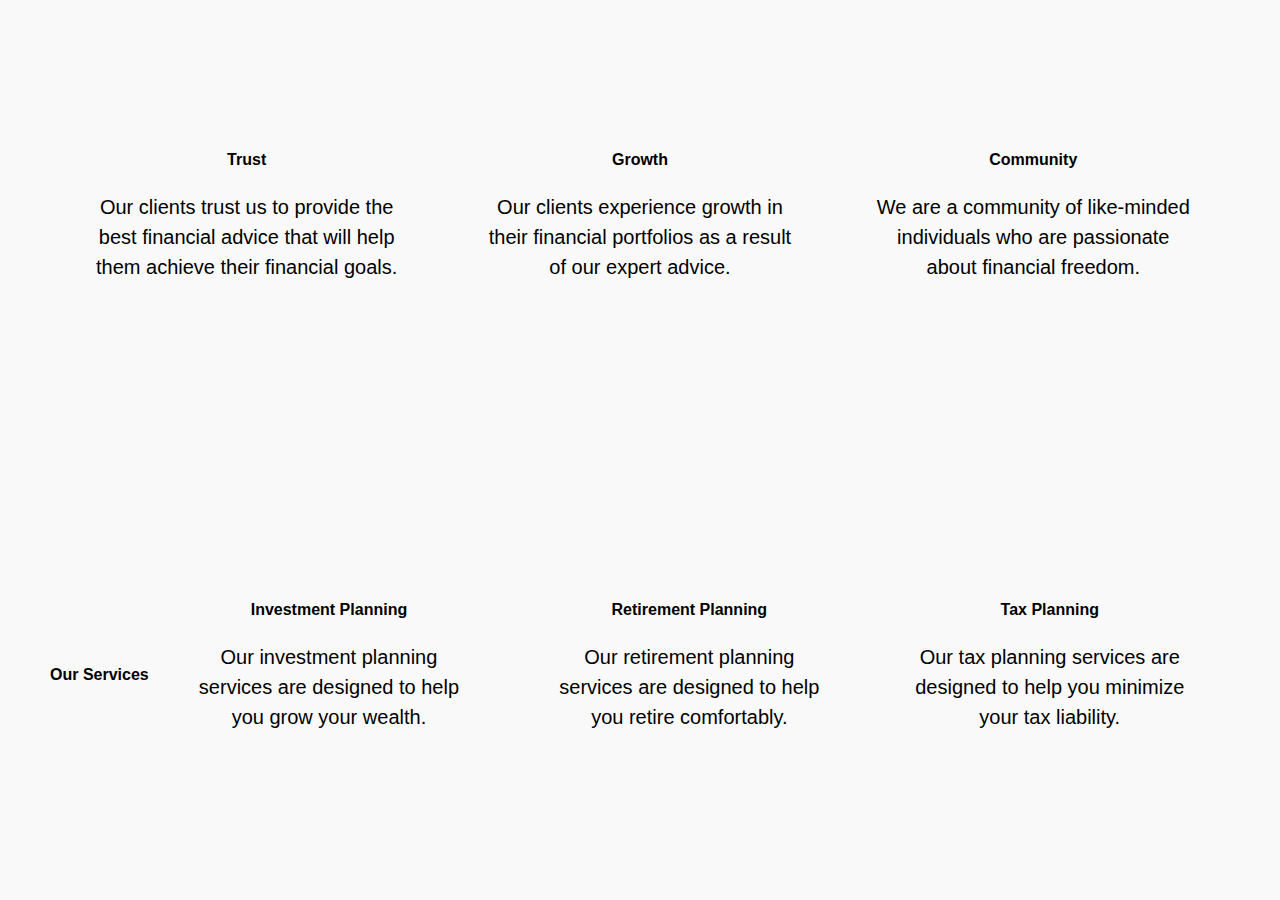
==== about.html @ 316d9f43 "first commit" ====
<!DOCTYPE html>
<html lang="en">
<head>
    <meta charset="UTF-8">
    <meta name="viewport" content="width=device-width, initial-scale=1.0">
    <title>Document</title>
    <link rel = "stylesheet" type = "text/css" href = "./assets/styles.css" />   
    <link rel = "stylesheet" type = "text/css" href = "./assets/about.css" />  
</head>
<body>  
    <!-- Selling Points -->
    <section id="selling-points">
        <div class="selling-point">
            <i class="fas fa-handshake"></i>
            <h2>Trust</h2>
            <p>Our clients trust us to provide the best financial advice that will help them achieve their financial goals.</p>
        </div>
        <div class="selling-point">
            <i class="fas fa-chart-line"></i>
            <h2>Growth</h2>
            <p>Our clients experience growth in their financial portfolios as a result of our expert advice.</p>
        </div>
        <div class="selling-point">
            <i class="fas fa-user-friends"></i>
            <h2>Community</h2>
            <p>We are a community of like-minded individuals who are passionate about financial freedom.</p>
        </div>

    </section>
     <!-- Services -->
    <section id="services">
        <h2>Our Services</h2>
        <div class="service">
            <i class="fas fa-chart-line"></i>
            <h3>Investment Planning</h3>
            <p>Our investment planning services are designed to help you grow your wealth.</p>
        </div>
        <div class="service">
            <i class="fas fa-hand-holding-usd"></i>
            <h3>Retirement Planning</h3>
            <p>Our retirement planning services are designed to help you retire comfortably.</p>
        </div>
        <div class="service">
            <i class="fas fa-file-invoice-dollar"></i>
            <h3>Tax Planning</h3>
            <p>Our tax planning services are designed to help you minimize your tax liability.</p>
        </div>
    </section>
    <script src="./src/index.js"></script>
    <script src="./src/font-awesome.js" crossorigin=" anonymous"></script>
</body>
</html>
---- assets/styles.css ----
@font-face {
    font-family: 'Lato';
    src: url('../font/Lato-Black.ttf') format('truetype');
    font-weight: normal;
    font-style: normal;
}

@font-face {
    font-family: 'Lato';
    src: url('../font/Lato-Thin.ttf') format('truetype');
    font-weight: normal;
    font-style: normal;
}

@font-face {
    font-family: 'Lato';
    src: url('../font/Lato-Regular.ttf') format('truetype');
    font-weight: normal;
    font-style: normal;
}


*{
    margin: 0;
    padding:0;
    box-sizing: border-box;
    text-decoration: none;
    list-style: none;
    font-size: 16px;
    font-family: "Lato", sans-serif;
}
h1{
    font-size: 36px;
    font-weight: 700;
}
body{
    background-color: #ffffff;
    color: #000;
}
.title{
    text-align: center;
    padding: 20px;
    font-size: 45px;
    margin: 50px;
}
#navbar{
    display: flex;
    justify-content: space-between;
    flex-direction: row;
    align-items: center;
    padding: 10px 50px;
    height: 10vh;
    background-color: #f9f9f9;
    box-shadow: 0 2px 5px rgba(0,0,0,0.1);
    position: fixed;
    width: 100%;
    z-index: 100;
}
#navbar img{
    width: fit-content;
    height: 80px;
}
#nav-links{
    display: flex;
    justify-content: space-between;
    flex-direction: row;
}
#nav-links  a{
    margin: 0 10px;
    color: #000;
    font-size: 20px;
}
#nav-links a:hover{
    color: #fda145;
}
.main-btn{
    background-color: #fda145;
    color: #fff;
    padding: 15px 20px;
    border-radius: 5px;
    font-size: 16px;
    cursor: pointer;
    border: none;
    border-radius: 4px;
}
.secondary-btn{
    background-color: #fff;
    color: #000;
    padding: 15px 20px;
    border-radius: 5px;
    font-size: 16px;
    cursor: pointer;
    border: 1px solid #000;
}
#hero{
    display: flex;
    justify-content: space-between;
    flex-direction: row;
    align-items: center;
    padding: 0 50px;
    height: 50vh;
    background-color: #fda145;
    color: #fff;
    background-image: linear-gradient(rgba(0, 0, 0, 0.6), rgba(0, 0, 0, 0.5)), url(../assets/working.jpg);
    height: 100vh;
    background-position: center;
    background-repeat: no-repeat;
    background-size: cover;
    position: relative;
}
.hero-content{
    text-align: center;
    width: 80%;
    margin: auto auto;
    line-height: 1.5;
}
#hero h1{
    font-size: 50px;
    font-weight: 700;
    padding: 20px;
    text-transform: uppercase;
    letter-spacing: 3px;
}
#hero p{
    font-size: 25px;
    padding: 20px;
}
#hero .main-btn{
    margin: 20px;
    font-size: 25px;
    padding: 15px 40px;
    text-transform: uppercase;
}
/*about*/
#about{
    display: flex;
    justify-content: space-between;
    flex-direction: row;
    align-items: center;
    margin: 0 50px;
    height: 50vh;
    background-color: #f9f9f9;
    color: #000;
}

#about img {
    width: 40%;
    height: auto;
    margin-right: 20px;
}
.about-summary{
    text-align: center;
    width: 50%;
    margin: auto auto;
    line-height: 1.5;
}

#about h2 {
    font-size: 30px;
    font-weight: 700;
    padding: 10px 0;
}

#about p {
    font-size: 18px;
    padding: 10px 0;
}

#about .main-btn {
    margin-top: 20px;
}
/*services*/
#service-summary{
    display:grid;
    grid-template-columns: repeat(3, 1fr);
    padding: 15px; 
    width: 95%;  
    margin: 0 auto; 
}
.service{
    margin: auto auto;
    line-height: 1.5;
    text-align: center;
    padding: 15px;
}
.service i{
    font-size: 50px;
    color: #fda145;
}
.service h2{
    font-size: 22px;
    font-weight: 700;
    padding: 15px;
}
.service p{
    font-size: 20px;
    padding: 15px;
}
/*testimonials*/
#testimonials{
    display: flex;
    justify-content: space-between;
    flex-direction: row;
    align-items: center;
    padding: 0 50px;
    height: 50vh;
    background-color: #fda145;
    color: #fff;
}
.testimonial{
    text-align: center;
    width: 30%;
    margin: auto auto;
    line-height: 1.5;
}
.testimonial h1{
    font-size: 30px;
    font-weight: 700;
    padding: 20px;
    text-transform: uppercase;
    letter-spacing: 3px;
}
.testimonial p{
    font-size: 20px;
    padding: 20px;
}

/*footer*/
footer{
    display: flex;
    justify-content: space-between;
    flex-direction: row;
    align-items: center;
    padding: 0 50px;
    height: fit-content;
    margin-top: 50px;
    background-color: #fda145;
    padding: 40px;
}
#footer-logo img{
    height: 100px;
    padding-bottom: 30px;
}
#footer-links{
    display: flex;
    justify-content: space-between;
    flex-direction: column;
}
#footer-links a{
    margin: 0 10px;
    font-size: 18px;
    padding: 10px;
    text-align: center;
}
#footer-links a:hover{
    color: #000;
}
#footer-socials i{
    font-size: 24px;
    margin: 0 10px;
}
#footer-socials i:hover{
    color: #000;
}
footer h3{
    font-size: 24px;
    font-weight: 700;
    padding: 20px;
}

/*media queries*/
---- assets/about.css ----
/*selling points*/
#selling-points{
    display: flex;
    justify-content: space-between;
    flex-direction: row;
    align-items: center;
    padding: 0 50px;
    height: 50vh;
    background-color: #f9f9f9;
    color: #000;
}
.selling-point{
    text-align: center;
    width: 30%;
    margin: auto auto;
    line-height: 1.5;
}
.selling-point h1{
    font-size: 30px;
    font-weight: 700;
    padding: 20px;
    text-transform: uppercase;
    letter-spacing: 3px;
}
.selling-point p{
    font-size: 20px;
    padding: 20px;
}/*about*/
#about{
    display: flex;
    justify-content: space-between;
    flex-direction: row;
    align-items: center;
    padding: 0 50px;
    height: 50vh;
    background-color: #fda145;
    color: #fff;
}
.about-content{
    text-align: center;
    width: 50%;
    margin: auto auto;
    line-height: 1.5;
}
#about h1{
    font-size: 50px;
    font-weight: 700;
    padding: 20px;
    text-transform: uppercase;
    letter-spacing: 3px;
}
#about p{
    font-size: 25px;
    padding: 20px;
}
/*services*/
#services{
    display: flex;
    justify-content: space-between;
    flex-direction: row;
    align-items: center;
    padding: 0 50px;
    height: 50vh;
    background-color: #f9f9f9;
    color: #000;
}
.service{
    text-align: center;
    width: 30%;
    margin: auto auto;
    line-height: 1.5;
}
.service h1{
    font-size: 30px;
    font-weight: 700;
    padding: 20px;
    text-transform: uppercase;
    letter-spacing: 3px;
}
.service p{
    font-size: 20px;
    padding: 20px;
}
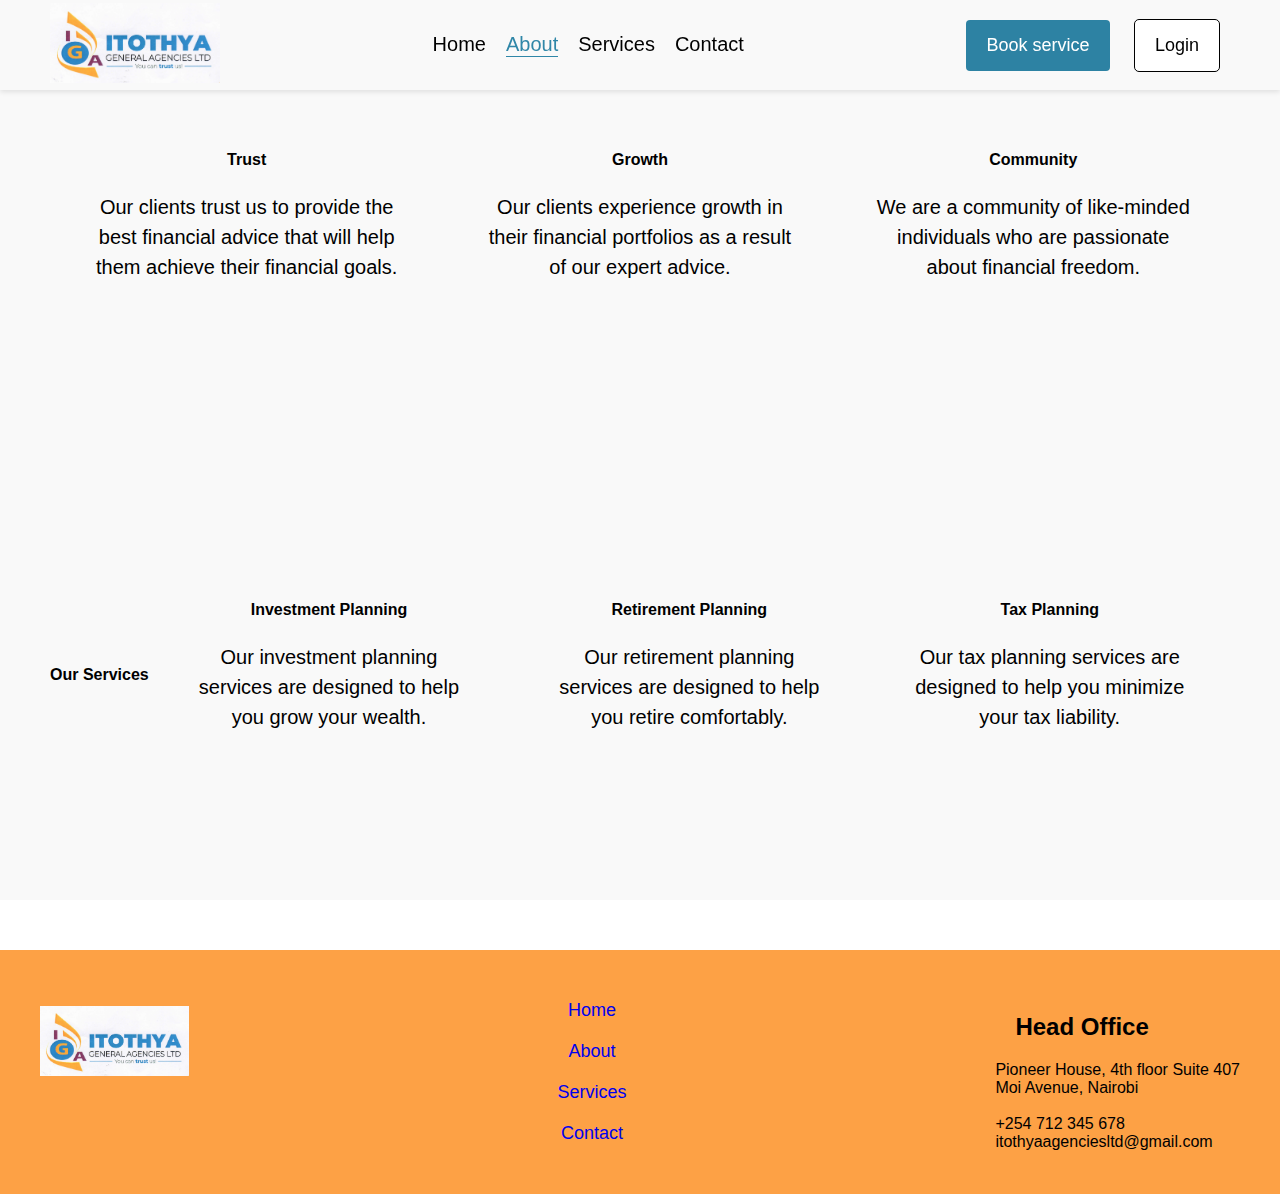
==== commit 4248be3a: "add styling" ====
--- a/about.html
+++ b/about.html
@@ -3,11 +3,28 @@
 <head>
     <meta charset="UTF-8">
     <meta name="viewport" content="width=device-width, initial-scale=1.0">
-    <title>Document</title>
+    <title>About us</title>
     <link rel = "stylesheet" type = "text/css" href = "./assets/styles.css" />   
     <link rel = "stylesheet" type = "text/css" href = "./assets/about.css" />  
 </head>
-<body>  
+<body>
+<div class="container">  
+    <div id="navbar">
+        <div id="logo">
+            <img src="./assets/logo.png" alt="logo">
+        </div>
+        <div id="nav-links">
+            <a href="index.html">Home</a>
+            <a href="about.html" class="active">About</a>
+            <a href="services.html">Services</a>
+            <a href="contact.html">Contact</a>
+        </div>
+        <div id="nav-cta">
+            <button class="main-btn">Book service</button>       
+            <button class="secondary-btn">Login</button>                 
+    </div>
+    </div>
+    <div class="container">
     <!-- Selling Points -->
     <section id="selling-points">
         <div class="selling-point">
@@ -46,7 +63,33 @@
             <p>Our tax planning services are designed to help you minimize your tax liability.</p>
         </div>
     </section>
-    <script src="./src/index.js"></script>
+</div>
+
+    <footer>
+        <div id="footer-logo">
+            <img src="./assets/logo.png" alt="logo">
+            <div id="footer-socials">
+                <i class="fab fa-facebook"></i>
+                <i class="fab fa-twitter"></i>
+                <i class="fab fa-instagram"></i>
+            </div>
+        </div>
+        <div id="footer-links">
+            <a href="index.html">Home</a>
+            <a href="about.html">About</a>
+            <a href="services.html">Services</a>
+            <a href="contact.html">Contact</a>
+        </div>
+        <div  class="office-address">
+            <h3>Head Office</h3>
+            <p>Pioneer House, 4th floor Suite 407<br> Moi Avenue, Nairobi</p>
+            <br>
+            <p class="phone">+254 712 345 678</p>
+            <p class="email">itothyaagenciesltd@gmail.com</p>
+        </div>
+    </footer>
+    </body>
+    <script src="./src/script.js"></script>
     <script src="./src/font-awesome.js" crossorigin=" anonymous"></script>
 </body>
 </html>--- a/assets/styles.css
+++ b/assets/styles.css
@@ -72,13 +72,28 @@
 }
 #nav-links a:hover{
     color: #fda145;
+    border-bottom: solid 1.5px #fda145;
+}
+#nav-links a.active{
+    color: #3087A8;
+    border-bottom: solid 1.5px #3087A8;
+}
+#nav-cta .main-btn{
+    margin: 0 10px;
+    background-color: #2d82a3;
+}
+button{
+    background-color: transparent;
+    border: none;
+    cursor: pointer;
+    padding: 15px 20px;
+    border-radius: 5px;
+    font-size: 18px;
+    margin:0 10px;
 }
 .main-btn{
     background-color: #fda145;
     color: #fff;
-    padding: 15px 20px;
-    border-radius: 5px;
-    font-size: 16px;
     cursor: pointer;
     border: none;
     border-radius: 4px;
@@ -86,9 +101,6 @@
 .secondary-btn{
     background-color: #fff;
     color: #000;
-    padding: 15px 20px;
-    border-radius: 5px;
-    font-size: 16px;
     cursor: pointer;
     border: 1px solid #000;
 }
@@ -202,9 +214,9 @@
     justify-content: space-between;
     flex-direction: row;
     align-items: center;
-    padding: 0 50px;
-    height: 50vh;
-    background-color: #fda145;
+    padding:50px;
+    height:fit-content;
+    background-color: #3087A8;
     color: #fff;
 }
 .testimonial{
@@ -224,7 +236,19 @@
     font-size: 20px;
     padding: 20px;
 }
-
+.testimonial-image{
+    width: 150px;
+    height: 150px;
+    border-radius: 50%;
+    margin: 20px auto;
+}
+.testimonial-image img{
+    width: 100%;
+    height: 100%;
+    border-radius: 50%;
+    object-fit: cover;
+
+}
 /*footer*/
 footer{
     display: flex;
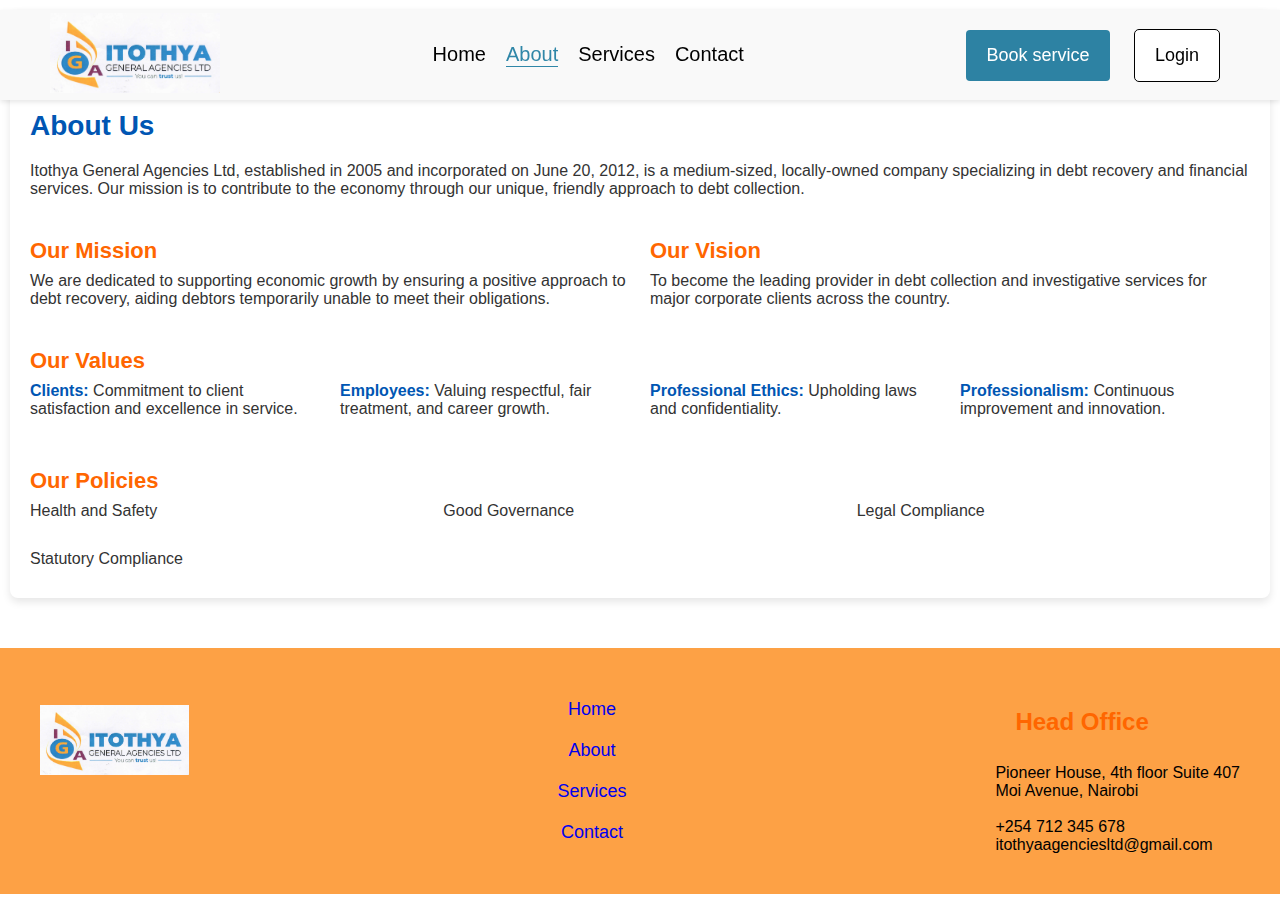
==== commit 79448ad5: "add styling and make dynamic" ====
--- a/about.html
+++ b/about.html
@@ -3,67 +3,69 @@
 <head>
     <meta charset="UTF-8">
     <meta name="viewport" content="width=device-width, initial-scale=1.0">
-    <title>About us</title>
-    <link rel = "stylesheet" type = "text/css" href = "./assets/styles.css" />   
-    <link rel = "stylesheet" type = "text/css" href = "./assets/about.css" />  
+    <title>About Us</title>
+    <link rel="stylesheet" href="./assets/styles.css">
+    <link rel="stylesheet" href="./assets/about.css">
 </head>
 <body>
-<div class="container">  
-    <div id="navbar">
-        <div id="logo">
-            <img src="./assets/logo.png" alt="logo">
-        </div>
-        <div id="nav-links">
-            <a href="index.html">Home</a>
-            <a href="about.html" class="active">About</a>
-            <a href="services.html">Services</a>
-            <a href="contact.html">Contact</a>
-        </div>
-        <div id="nav-cta">
-            <button class="main-btn">Book service</button>       
-            <button class="secondary-btn">Login</button>                 
+        <nav id="navbar">
+            <div id="logo">
+                <img src="./assets/logo.png" alt="logo">
+            </div>
+            <div id="nav-links">
+                <a href="index.html">Home</a>
+                <a href="about.html" class="active">About</a>
+                <a href="services.html">Services</a>
+                <a href="contact.html">Contact</a>
+            </div>
+            <div id="nav-cta">
+                <a href="services.html#booking"><button class="main-btn">Book service</button> </a> 
+                <button class="secondary-btn">Login</button>
+            </div>
+        </nav>
+        <div class="container">
+        <section id="about-us">
+            <div class="about-content">
+                <h2>About Us</h2>
+                <p>
+                    Itothya General Agencies Ltd, established in 2005 and incorporated on June 20, 2012, is a medium-sized, locally-owned company specializing in debt recovery and financial services. Our mission is to contribute to the economy through our unique, friendly approach to debt collection.
+                </p>
+            </div>
+
+            <div class="mission-vision">
+                <div class="mission">
+                    <h3>Our Mission</h3>
+                    <p>We are dedicated to supporting economic growth by ensuring a positive approach to debt recovery, aiding debtors temporarily unable to meet their obligations.</p>
+                </div>
+                <div class="vision">
+                    <h3>Our Vision</h3>
+                    <p>To become the leading provider in debt collection and investigative services for major corporate clients across the country.</p>
+                </div>
+            </div>
+            <h3>Our Values</h3>
+            <div class="values-policies">
+                
+                    <ul class="values">
+                        <li><strong>Clients:</strong> Commitment to client satisfaction and excellence in service.</li>
+                        <li><strong>Employees:</strong> Valuing respectful, fair treatment, and career growth.</li>
+                        <li><strong>Professional Ethics:</strong> Upholding laws and confidentiality.</li>
+                        <li><strong>Professionalism:</strong> Continuous improvement and innovation.</li>
+                    </ul>
+                </div>
+        
+
+                    <h3>Our Policies</h3>
+                    <ul  class="policies">
+                        <li>Health and Safety</li>
+                        <li>Good Governance</li>
+                        <li>Legal Compliance</li>
+                        <li>Statutory Compliance</li>
+                    </ul>
+                
+            
+        </section>
+        
     </div>
-    </div>
-    <div class="container">
-    <!-- Selling Points -->
-    <section id="selling-points">
-        <div class="selling-point">
-            <i class="fas fa-handshake"></i>
-            <h2>Trust</h2>
-            <p>Our clients trust us to provide the best financial advice that will help them achieve their financial goals.</p>
-        </div>
-        <div class="selling-point">
-            <i class="fas fa-chart-line"></i>
-            <h2>Growth</h2>
-            <p>Our clients experience growth in their financial portfolios as a result of our expert advice.</p>
-        </div>
-        <div class="selling-point">
-            <i class="fas fa-user-friends"></i>
-            <h2>Community</h2>
-            <p>We are a community of like-minded individuals who are passionate about financial freedom.</p>
-        </div>
-
-    </section>
-     <!-- Services -->
-    <section id="services">
-        <h2>Our Services</h2>
-        <div class="service">
-            <i class="fas fa-chart-line"></i>
-            <h3>Investment Planning</h3>
-            <p>Our investment planning services are designed to help you grow your wealth.</p>
-        </div>
-        <div class="service">
-            <i class="fas fa-hand-holding-usd"></i>
-            <h3>Retirement Planning</h3>
-            <p>Our retirement planning services are designed to help you retire comfortably.</p>
-        </div>
-        <div class="service">
-            <i class="fas fa-file-invoice-dollar"></i>
-            <h3>Tax Planning</h3>
-            <p>Our tax planning services are designed to help you minimize your tax liability.</p>
-        </div>
-    </section>
-</div>
 
     <footer>
         <div id="footer-logo">
@@ -90,6 +92,6 @@
     </footer>
     </body>
     <script src="./src/script.js"></script>
-    <script src="./src/font-awesome.js" crossorigin=" anonymous"></script>
+    <script src="./src/font-scripte.js" crossorigin=" anonscript></script>
 </body>
 </html>--- a/assets/styles.css
+++ b/assets/styles.css
@@ -208,6 +208,48 @@
     font-size: 20px;
     padding: 15px;
 }
+#booking{
+    text-align: center;
+    align-items: center;
+    padding: 50px;
+    height: 50vh;
+    background-color: #3087A8;
+    color: #fff;
+}
+#booking-form{
+    text-align: center;
+    width: 80%;
+    margin: auto auto;
+    line-height: 1.5;
+}
+#booking-form h2{
+    font-size: 30px;
+    font-weight: 700;
+    padding: 20px;
+    text-transform: uppercase;
+    letter-spacing: 3px;
+}
+#booking-form input{
+    width: 50%;
+    padding: 10px;
+    margin: 10px 0;
+    border-radius: 5px;
+    border: 1px solid #fda145;
+}
+
+#booking-form button{
+    margin: 20px;
+    font-size: 25px;
+    padding: 15px 40px;
+}
+#booking-form select{
+    width: 50%;
+    padding: 10px;
+    margin: 10px 0;
+    border-radius: 5px;
+    border: 1px solid #fda145;
+}
+
 /*testimonials*/
 #testimonials{
     display: flex;
@@ -249,6 +291,41 @@
     object-fit: cover;
 
 }
+/* contact us */
+#contact-form{
+    text-align: center;
+    align-items: center;
+    padding: 50px;
+    height: 50vh;
+    background-color: #2d82a3;
+    color: #fff;
+}
+#contact-form h2{
+    font-size: 30px;
+    font-weight: 700;
+    padding: 20px;
+    text-transform: uppercase;
+    letter-spacing: 3px;
+}
+#contact-form input{
+    width: 50%;
+    padding: 10px;
+    margin: 10px 0;
+    border-radius: 5px;
+    border: 1px solid #fda145;
+}
+#contact-form textarea{
+    width: 50%;
+    padding: 10px;
+    margin: 10px 0;
+    border-radius: 5px;
+    border: 1px solid #fda145;
+}
+#contact-form button{
+    margin: 20px;
+    font-size: 25px;
+    padding: 15px 40px;
+}
 /*footer*/
 footer{
     display: flex;
--- a/assets/about.css
+++ b/assets/about.css
@@ -1,57 +1,71 @@
-/*selling points*/
-#selling-points{
+/* About Us Section */
+#about-us {
+    font-family: 'Arial', sans-serif;
+    color: #333;
+    padding: 20px;
+    padding-top: 100px;
+    background-color: #fff;
+    box-shadow: 0 4px 8px rgba(0, 0, 0, 0.1);
+    border-radius: 8px;
+    position: relative;
+    z-index: 1; 
+    margin: 10px; 
+}
+
+.about-content, .mission-vision, .values-policies {
+    margin-bottom: 40px; 
+}
+
+.about-content h2 {
+    color: #0056b3;
+    font-size: 28px;
+    margin-bottom: 20px; 
+}
+
+.mission-vision {
     display: flex;
-    justify-content: space-between;
-    flex-direction: row;
-    align-items: center;
-    padding: 0 50px;
-    height: 50vh;
-    background-color: #f9f9f9;
-    color: #000;
+    flex-wrap: wrap;
+    gap: 20px;
 }
-.selling-point{
-    text-align: center;
-    width: 30%;
-    margin: auto auto;
-    line-height: 1.5;
+
+.mission, .vision {
+    flex: 1;
+    min-width: 280px;
 }
-.selling-point h1{
-    font-size: 30px;
-    font-weight: 700;
-    padding: 20px;
-    text-transform: uppercase;
-    letter-spacing: 3px;
+h3{
+    color: #ff6600;
+    font-size: 22px;
+    margin-bottom: 8px;
 }
-.selling-point p{
-    font-size: 20px;
-    padding: 20px;
-}/*about*/
-#about{
+.values{
     display: flex;
-    justify-content: space-between;
-    flex-direction: row;
-    align-items: center;
-    padding: 0 50px;
-    height: 50vh;
-    background-color: #fda145;
-    color: #fff;
+    flex-wrap: wrap;
+    gap: 20px;
 }
-.about-content{
-    text-align: center;
-    width: 50%;
-    margin: auto auto;
-    line-height: 1.5;
+.values li{
+    flex: 1;
+    min-width: 280px;
+
 }
-#about h1{
-    font-size: 50px;
-    font-weight: 700;
-    padding: 20px;
-    text-transform: uppercase;
-    letter-spacing: 3px;
+
+.values ul, .policies ul {
+    list-style-type: none;
+    padding-left: 0;
 }
-#about p{
-    font-size: 25px;
-    padding: 20px;
+
+.values li, .policies li {
+    margin-bottom: 10px; /* Increased margin for more whitespace */
+}
+
+.values li strong {
+    color: #0056b3;
+}
+
+/* Our Policies Section as Grid */
+.policies {
+    display: grid;
+    grid-template-columns: repeat(3, minmax(200px, 1fr));
+    gap: 20px;
 }
 /*services*/
 #services{
@@ -80,4 +94,4 @@
 .service p{
     font-size: 20px;
     padding: 20px;
-}+}
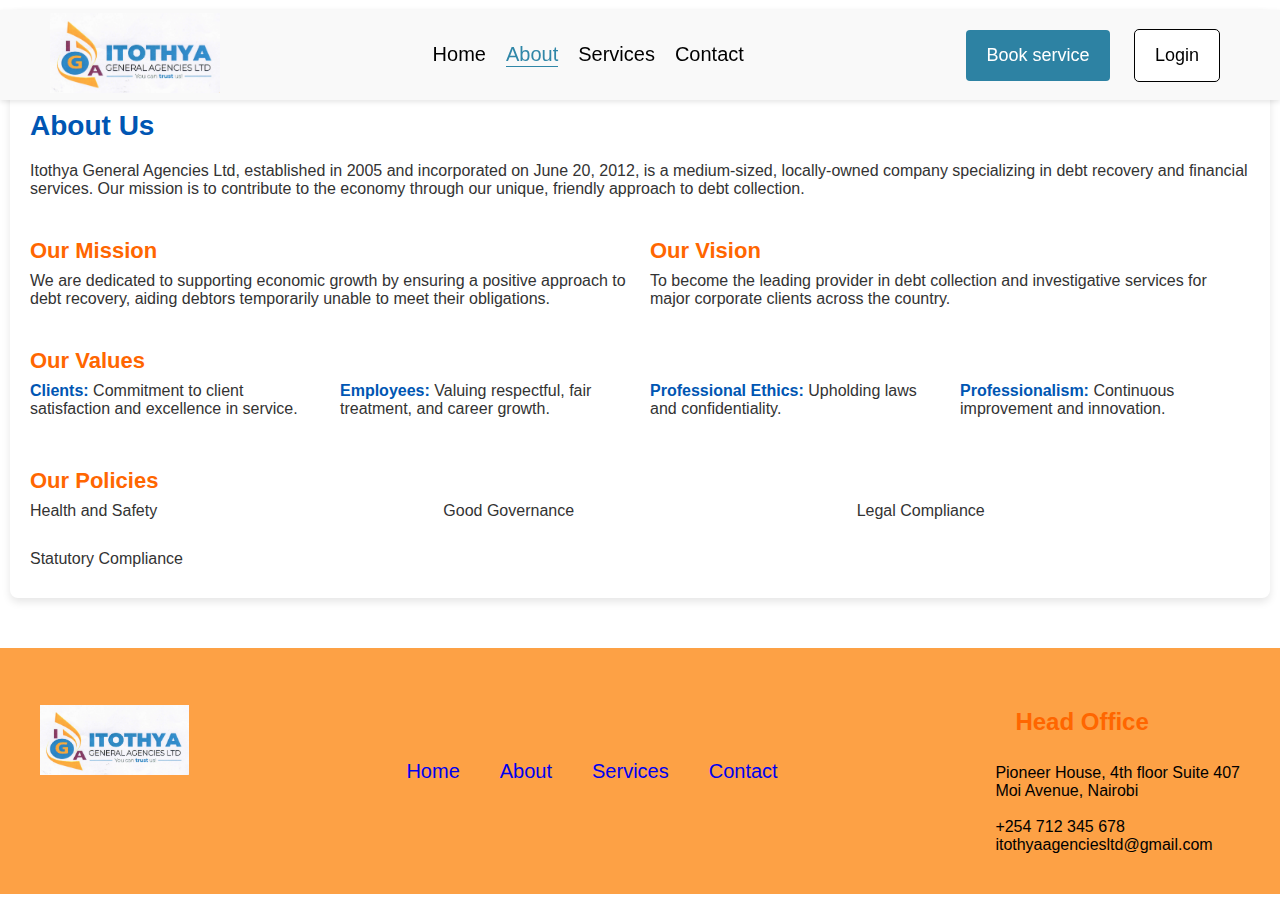
==== commit 59843ad2: "fix footer" ====
--- a/about.html
+++ b/about.html
@@ -10,7 +10,7 @@
 <body>
         <nav id="navbar">
             <div id="logo">
-                <img src="./assets/logo.png" alt="logo">
+                <a href="index.html"><img src="./assets/logo.png" alt="logo"></a>
             </div>
             <div id="nav-links">
                 <a href="index.html">Home</a>
@@ -92,6 +92,7 @@
     </footer>
     </body>
     <script src="./src/script.js"></script>
-    <script src="./src/font-scripte.js" crossorigin=" anonscript></script>
+    <script src="./src/font-awesome.js" crossorigin=" anonymous"></script>
+</body>
 </body>
 </html>--- a/assets/styles.css
+++ b/assets/styles.css
@@ -345,11 +345,11 @@
 #footer-links{
     display: flex;
     justify-content: space-between;
-    flex-direction: column;
+    flex-direction: row;
 }
 #footer-links a{
     margin: 0 10px;
-    font-size: 18px;
+    font-size: 20px;
     padding: 10px;
     text-align: center;
 }
@@ -368,5 +368,3 @@
     font-weight: 700;
     padding: 20px;
 }
-
-/*media queries*/